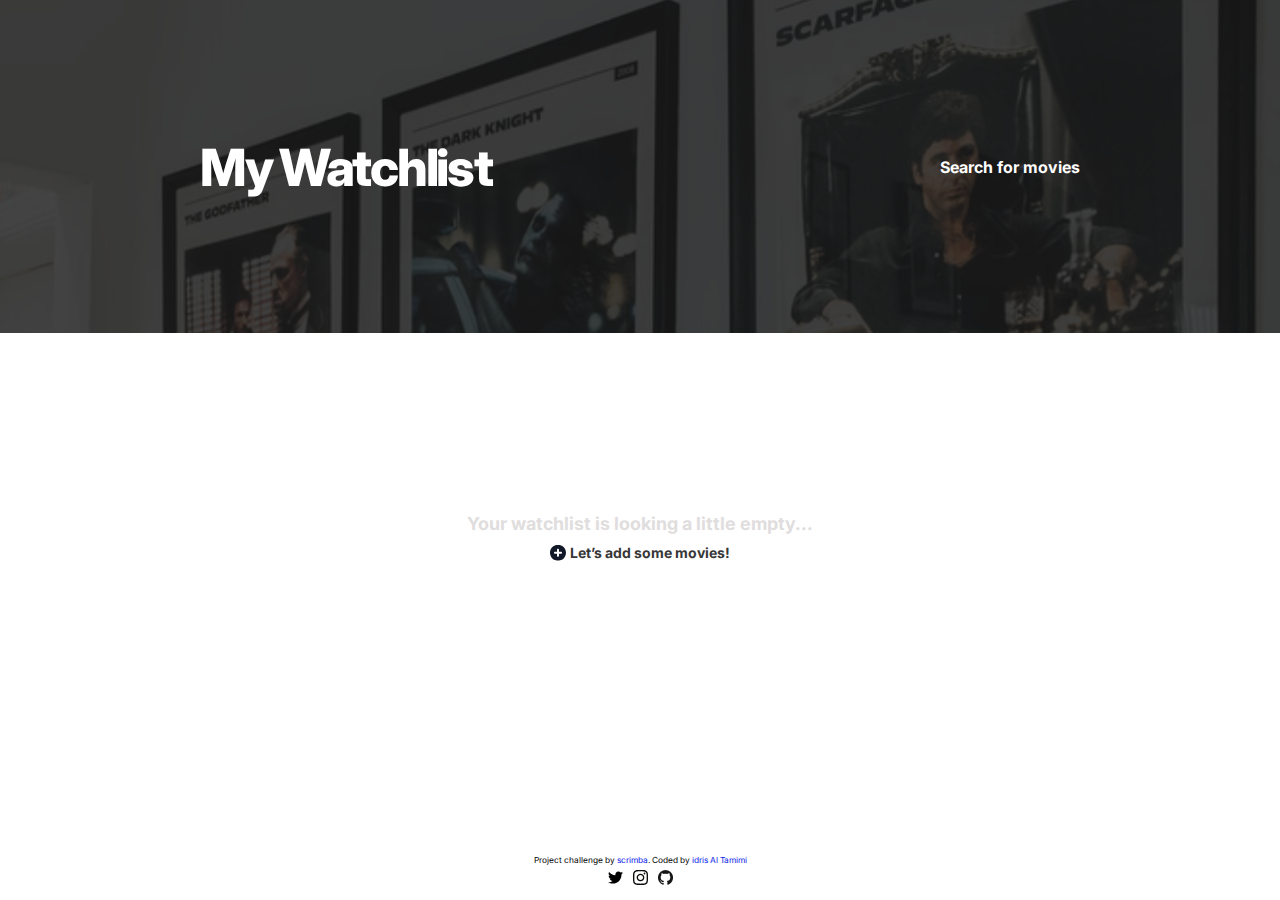
==== watchlist.html @ 2736aeb2 "Add files via upload" ====
<!DOCTYPE html>
<html lang="en">

<head>
   <meta charset="UTF-8">
   <meta http-equiv="X-UA-Compatible" content="IE=edge">
   <meta name="viewport" content="width=device-width, initial-scale=1.0">
   <!-- <meta http-equiv="Content-Security-Policy" content="upgrade-insecure-requests"> -->
   <link href="https://fonts.googleapis.com/css2?family=Inter:wght@400;500;700;800&display=swap" rel="stylesheet">
   <script type="module" src="watchlist.js" defer></script>
   <link rel="stylesheet" href="style.css">
   <title>Movie Watchlist</title>
</head>

<body>
   <header class="navbar">
      <h1 class="title">My Watchlist</h1>
      <a href="index.html" class="page-link">Search for movies</a>
   </header>
   <main>
      <div class="explore explore--watchlist">
         <h2 class="explore-title">Your watchlist is looking a little empty...</h2>
         <a class="index-link" href="index.html"> Let’s add some movies!</a>
      </div>
      <div class="explore-no-result">
         <h3 class="explore-title">Unable to find what you’re looking for. Please try another search.</h3>
      </div>

      <div class="cards-container cards-container--watchlist"></div>

      <template class="cards-template">
         <section>
            <div class="poster-container">
               <img src="" class="movie-poster">
            </div>
            <div class="movie-info-container">
               <div class="movie-title-container">
                  <h3 class="movie-title"></h3>
                  <div class="rating-container">
                     <img src="./img/iconstar.svg">
                     <span class="movie-rating"></span>
                  </div>
               </div>
               <div class="movie-stats-container">
                  <span class="movie-runtime"></span>
                  <span class="movie-genre"></span>
                  <div class="watchlist-btn-container">
                     <img src="" class="movie-watchlist-btn">
                     <span>Watchlist</span>
                  </div>
               </div>
               <div>
                  <span class="movie-plot"></span><span class="movie-readmore-btn">Readmore</span>
                  <span class="movie-showless-btn">Show less</span>
               </div>

            </div>
         </section>
      </template>
      <div class="clipboard"></div>

   </main>
   <footer class="footer">
      <div class="about">
         <small>Project challenge by <a target="_blank" href="https://scrimba.com">scrimba</a>. Coded by <a
               target="_blank" href="https://github.com/idrisaltamimi/movies-watchlist.git">idris Al Tamimi</a></small>
      </div>
      <div class="mylinks">
         <a target="_blank" class="twitter" href="https://twitter.com/idris_altamimi">twitter</a>
         <a target="_blank" class="instagram" href="https://www.instagram.com/idris.altamimi/">instagram</a>
         <a target="_blank" class="github" href="https://github.com/idrisaltamimi">github</a>
      </div>
   </footer>
</body>

</html>
---- style.css ----
* {
   box-sizing: border-box;
   margin: 0;
   padding: 0;
}

html {
   height: 100%;
}

body {
   margin: 0;
   padding: 0;
   font-family: 'Inter', sans-serif;

   min-height: 100%;

   display: flex;
   flex-direction: column;
}

footer {
   margin-top: auto;
   padding: 15px;
}

/*================
      header
=================*/
.navbar {
   position: relative;
   padding: 85px 44px;
   color: #fff;
   display: flex;
   justify-content: space-between;
   align-items: center;
   background: linear-gradient(rgba(0, 0, 0, 0.9), rgba(0, 0, 0, 0.9)), url(./img/background.svg);
   background-blend-mode: color-dodge;
   background-position: top center;
   background-size: cover;
}

.title {
   font-weight: 800;
   font-size: 2.6rem;
   line-height: 24px;
   letter-spacing: -0.045em;
}

.page-link {
   text-decoration: none;
   color: inherit;
   font-weight: 700;
   font-size: 0.875rem;
   line-height: 20px;
   text-align: right;
}

.page-link:hover,
.page-link:focus {
   color: rgba(255, 255, 255, 0.9);
   text-shadow: 0px 0px 5px rgb(255, 255, 255, 0.15);
}

.input-form {
   height: 38px;
   margin: 0 44px;
   transform: translate(0, -50%);
   display: flex;
   flex-direction: row;
   align-items: center;
   background-color: #FFFFFF;
   box-shadow: 0px 1px 2px rgba(0, 0, 0, 0.05);
   border-radius: 6px;
}

.search-input {
   font-size: 0.875rem;
   width: 100%;
   padding-left: 35px;
   height: 38px;
   background: url(./img/iconsearch.svg) no-repeat scroll;
   background-position: center left;
   background-position-x: 10px;
   border: 1px solid #D1D5DB;
   border-radius: 6px 0 0 6px;
}

.search-btn {
   display: flex;
   justify-content: center;
   align-items: center;
   gap: 8px;

   width: 120px;
   height: 38px;

   font-size: 0.875rem;
   padding: 0.563em 0.688em 0.563em 1.063em;

   color: #374151;
   background-color: #F9FAFB;

   border: 1px solid #D1D5DB;
   border-radius: 0px 6px 6px 0px;
   border-left: none;
   cursor: pointer;
   order: 1;
}

.search-btn:focus,
.search-btn:hover {
   outline: none;
   color: #6d6d6d;
   border: 1px solid #9e9fa0;
   background-color: #f0f0f0;
}

.search-btn:focus+.search-input,
.search-btn:hover+.search-input {
   border-right: white;
}

.search-input:focus,
.search-input:hover {
   outline: none;
   border: 1px solid #9e9fa0;
   border-radius: 6px 0px 0px 6px;
}

@media(min-width:800px) {
   .navbar {
      min-height: 32vh;
      padding: 0 100px;
   }

   .title {
      font-size: 2.9rem;
   }

   .page-link {
      font-size: .9rem;
   }

   .input-form {
      margin: 0 100px;
   }
}

@media(min-width:1200px) {
   .navbar {
      min-height: 37vh;
      padding: 0 200px;
   }

   .title {
      font-size: 3.2rem;
   }

   .page-link {
      font-size: 1rem;
   }

   .input-form {
      margin: 0 200px;
   }
}

/*=================
        body
==================*/
/*===============*/
main {
   display: flex;
   flex-direction: column;
   justify-content: center;
   height: 100%;
   margin: auto;
}

/*----explore----*/
.explore,
.explore-no-result {
   min-width: 321px;

   display: flex;
   flex-direction: column;
   align-items: center;
   justify-content: center;
   gap: 9px;

   margin: auto;
   padding: 0 44px;
   text-align: center;
   color: #DFDDDD;

   transform: translateY(50%);
}

.explore-title {
   font-weight: 700;
   font-size: 1.125rem;
   line-height: 20px;
   text-align: center;
}

.explore-no-result {
   display: none;
   transform: translateY(100%);
}

.explore--watchlist {
   transform: translateY(120%);
}

.index-link {
   text-decoration: none;
   background: url(./img/iconadd.svg) no-repeat scroll;
   background-position: center left;
   padding-left: 20px;
   font-weight: 700;
   font-size: 0.875rem;
   line-height: 20px;
   text-align: center;
   color: #363636;
}

/*=================*/
/*--movies list--*/
.cards-container {
   padding: 2em 44px 3.5em 44px;
}

.cards-container--watchlist {
   padding-top: 35px;
}

section {
   display: flex;
   gap: 21px;
   margin-bottom: 25px;
   padding-bottom: 25px;
   border-bottom: 1.5px solid #E5E7EB;
}

section:last-child {
   border: none;
   margin: 0;
   padding: 0;
}

.movie-info-container {
   display: flex;
   flex-direction: column;
   gap: 10px;
}

/* poster section  */
.poster-container {
   width: 99px;
   height: 147.41px;
}

.movie-poster,
.movie-poster-nan {
   width: 99px;
   height: 147.41px;
   object-fit: cover;
   border-radius: 2.32941px;
}

.movie-poster-nan {
   object-fit: contain;
   padding: 20px;
   border: 1px solid #DFDDDD;
}

/* title section  */
.movie-title-container {
   display: flex;
   align-items: center;
   gap: 8px;
}

.movie-title-container>* {
   margin: 0;
   margin-top: 15px;
}

.movie-title {
   font-weight: 500;
   font-size: 1.125rem;
}

.rating-container {
   display: flex;
   align-items: center;
   gap: 4px;
}

.rating-container>img {
   align-self: center;
   width: 15px;
}

.movie-rating {
   color: #111827;
   font-size: 0.75rem;
}

/* stats section  */
.movie-stats-container,
.movie-stats-container-nan {
   display: flex;
   gap: 19px;
   font-size: 0.75rem;
}


.movie-stats-container-nan {
   gap: 0;
}

.movie-stats-container-nan>.movie-genre {
   margin-right: 19px;
}

.watchlist-btn-container {
   display: flex;
   align-items: center;
   gap: 5px;
}

.movie-watchlist-btn {
   cursor: pointer;
}

/* plot section  */
.movie-plot {
   font-weight: 400;
   color: #6B7280;
   font-size: .875rem;
   line-height: 20px;
}

.movie-readmore-btn,
.movie-showless-btn {
   font-size: .75rem;
   cursor: pointer;
}

.movie-showless-btn {
   display: block;
   display: none;
   margin-top: 10px;
}

/*=================*/
/*----clipboard----*/
.clipboard-content {
   position: fixed;
   bottom: 7%;
   left: 50%;
   transform: translateX(-50%);
   background-color: rgba(0, 0, 0, 0.7);
   color: rgb(234, 234, 234);
   padding: .5em 1em;
   border-radius: 12px;
   animation: clipboard-animation .1s;
}

@keyframes clipboard-animation {
   0% {
      bottom: 0;
   }

   100% {
      bottom: 7%;
   }
}

/* media query  */
@media(min-width:800px) {
   section {
      gap: 31px;
   }

   .cards-container {
      padding-left: 100px;
      padding-right: 100px;
   }
}

@media(min-width:1200px) {
   section {
      gap: 41px;
   }

   .cards-container {
      padding-left: 200px;
      padding-right: 200px;
   }
}

/*=================
      footer
==================*/
.footer {
   display: flex;
   flex-direction: column;
   align-items: center;
   gap: 5px;
}

.about {
   font-size: 10px;
}

.about small>a {
   text-decoration: none;
   color: #0921ea;
}

.about small>a:visited {
   color: #0921ea;
}

.mylinks {
   display: flex;
   gap: 10px;
   align-items: center;
}

.twitter,
.instagram,
.github {
   text-indent: 100%;
   white-space: nowrap;
   overflow: hidden;
   width: 15px;
   height: 15px;
}

.twitter {
   background: url(/img/twitter.svg);
   background-size: contain;
}

.instagram {
   background: url(/img/instagram.svg);
   background-size: contain;
}

.github {
   background: url(/img/git.png);
   background-size: contain;
}
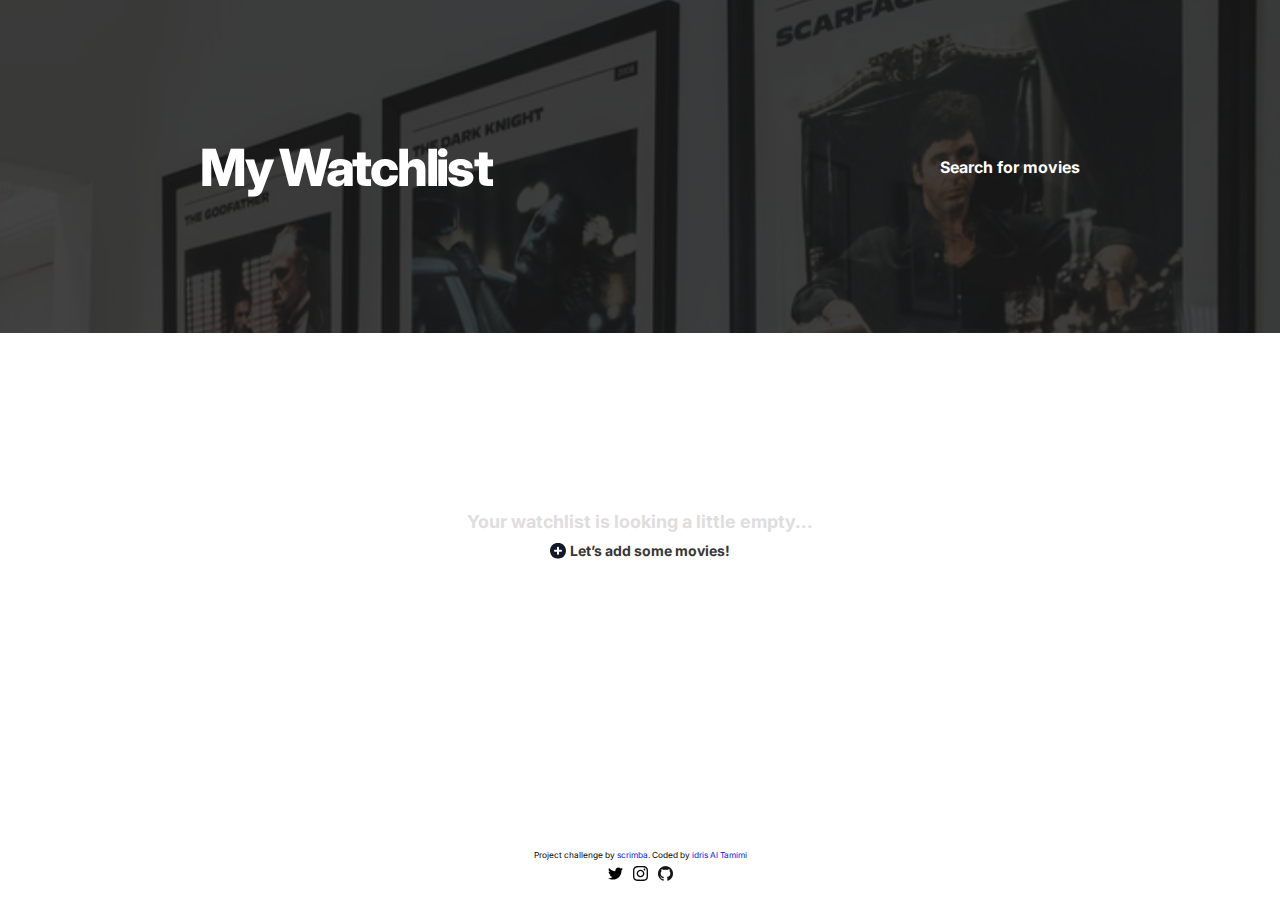
==== commit 43e414a8: "Add files via upload" ====
--- a/watchlist.html
+++ b/watchlist.html
@@ -66,9 +66,15 @@
                target="_blank" href="https://github.com/idrisaltamimi/movies-watchlist.git">idris Al Tamimi</a></small>
       </div>
       <div class="mylinks">
-         <a target="_blank" class="twitter" href="https://twitter.com/idris_altamimi">twitter</a>
-         <a target="_blank" class="instagram" href="https://www.instagram.com/idris.altamimi/">instagram</a>
-         <a target="_blank" class="github" href="https://github.com/idrisaltamimi">github</a>
+         <a target="_blank" class="twitter" href="https://twitter.com/idris_altamimi">
+            <img src="./img/twitter.svg" alt="twitter logo" />
+         </a>
+
+         <a target="_blank" class="instagram" href="https://www.instagram.com/idris.altamimi/">
+            <img src="./img/instagram.svg" alt="instagram logo" /></a>
+         <a target="_blank" class="github" href="https://github.com/idrisaltamimi">
+            <img src="./img/git.png" alt="github logo" />
+         </a>
       </div>
    </footer>
 </body>
--- a/style.css
+++ b/style.css
@@ -431,27 +431,7 @@
    align-items: center;
 }
 
-.twitter,
-.instagram,
-.github {
-   text-indent: 100%;
-   white-space: nowrap;
-   overflow: hidden;
+.mylinks a>img {
    width: 15px;
    height: 15px;
-}
-
-.twitter {
-   background: url(/img/twitter.svg);
-   background-size: contain;
-}
-
-.instagram {
-   background: url(/img/instagram.svg);
-   background-size: contain;
-}
-
-.github {
-   background: url(/img/git.png);
-   background-size: contain;
 }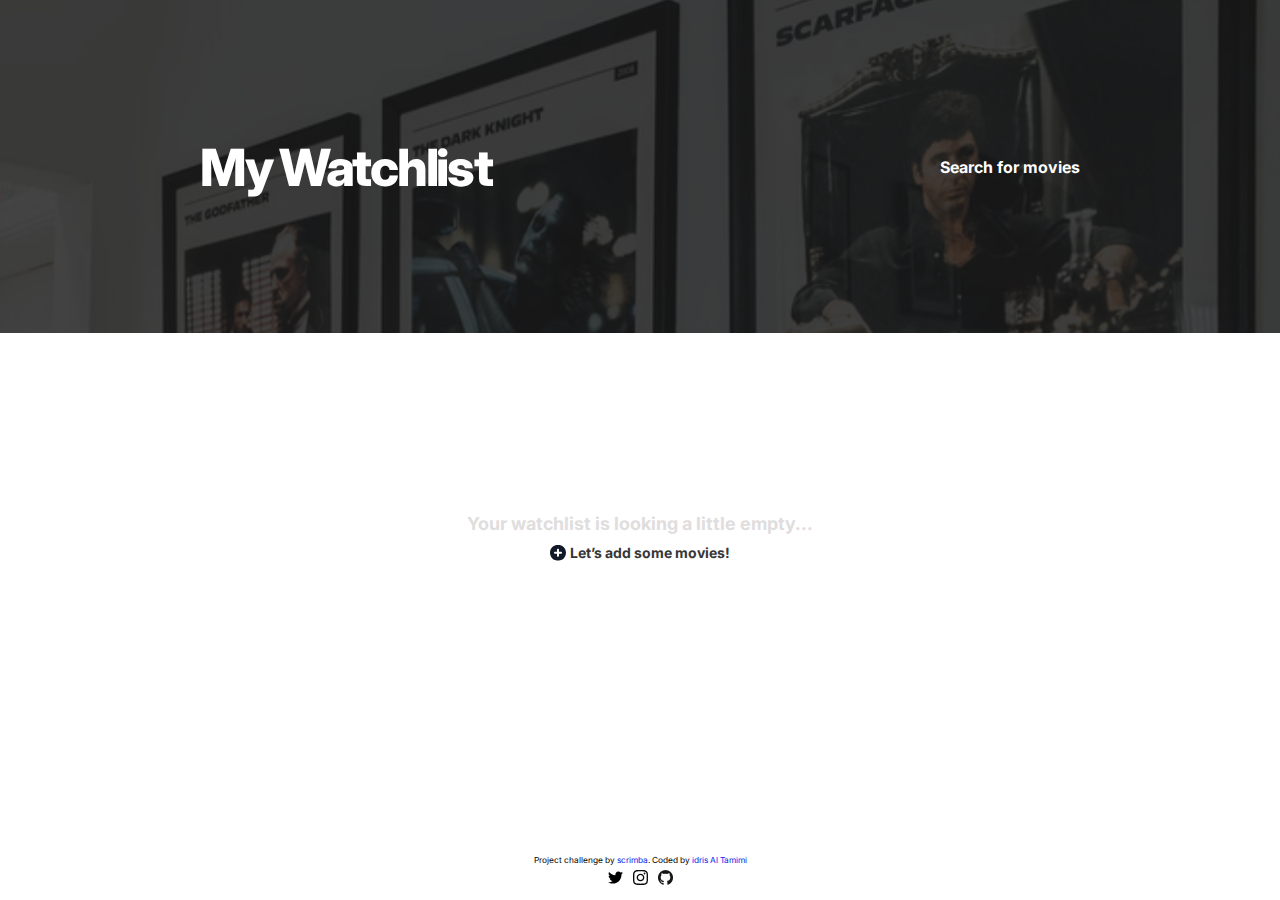
==== commit 0879fd56: "Add files via upload" ====
--- a/watchlist.html
+++ b/watchlist.html
@@ -5,7 +5,6 @@
    <meta charset="UTF-8">
    <meta http-equiv="X-UA-Compatible" content="IE=edge">
    <meta name="viewport" content="width=device-width, initial-scale=1.0">
-   <!-- <meta http-equiv="Content-Security-Policy" content="upgrade-insecure-requests"> -->
    <link href="https://fonts.googleapis.com/css2?family=Inter:wght@400;500;700;800&display=swap" rel="stylesheet">
    <script type="module" src="watchlist.js" defer></script>
    <link rel="stylesheet" href="style.css">
@@ -66,15 +65,9 @@
                target="_blank" href="https://github.com/idrisaltamimi/movies-watchlist.git">idris Al Tamimi</a></small>
       </div>
       <div class="mylinks">
-         <a target="_blank" class="twitter" href="https://twitter.com/idris_altamimi">
-            <img src="./img/twitter.svg" alt="twitter logo" />
-         </a>
-
-         <a target="_blank" class="instagram" href="https://www.instagram.com/idris.altamimi/">
-            <img src="./img/instagram.svg" alt="instagram logo" /></a>
-         <a target="_blank" class="github" href="https://github.com/idrisaltamimi">
-            <img src="./img/git.png" alt="github logo" />
-         </a>
+         <a target="_blank" class="twitter" href="https://twitter.com/idris_altamimi"></a>
+         <a target="_blank" class="instagram" href="https://www.instagram.com/idris.altamimi/"></a>
+         <a target="_blank" class="github" href="https://github.com/idrisaltamimi"></a>
       </div>
    </footer>
 </body>
--- a/style.css
+++ b/style.css
@@ -431,7 +431,19 @@
    align-items: center;
 }
 
-.mylinks a>img {
+.mylinks>a {
    width: 15px;
    height: 15px;
+}
+
+.twitter {
+   content: url(./img/twitter.svg);
+}
+
+.instagram {
+   content: url(./img/instagram.svg);
+}
+
+.github {
+   content: url(./img/git.png);
 }